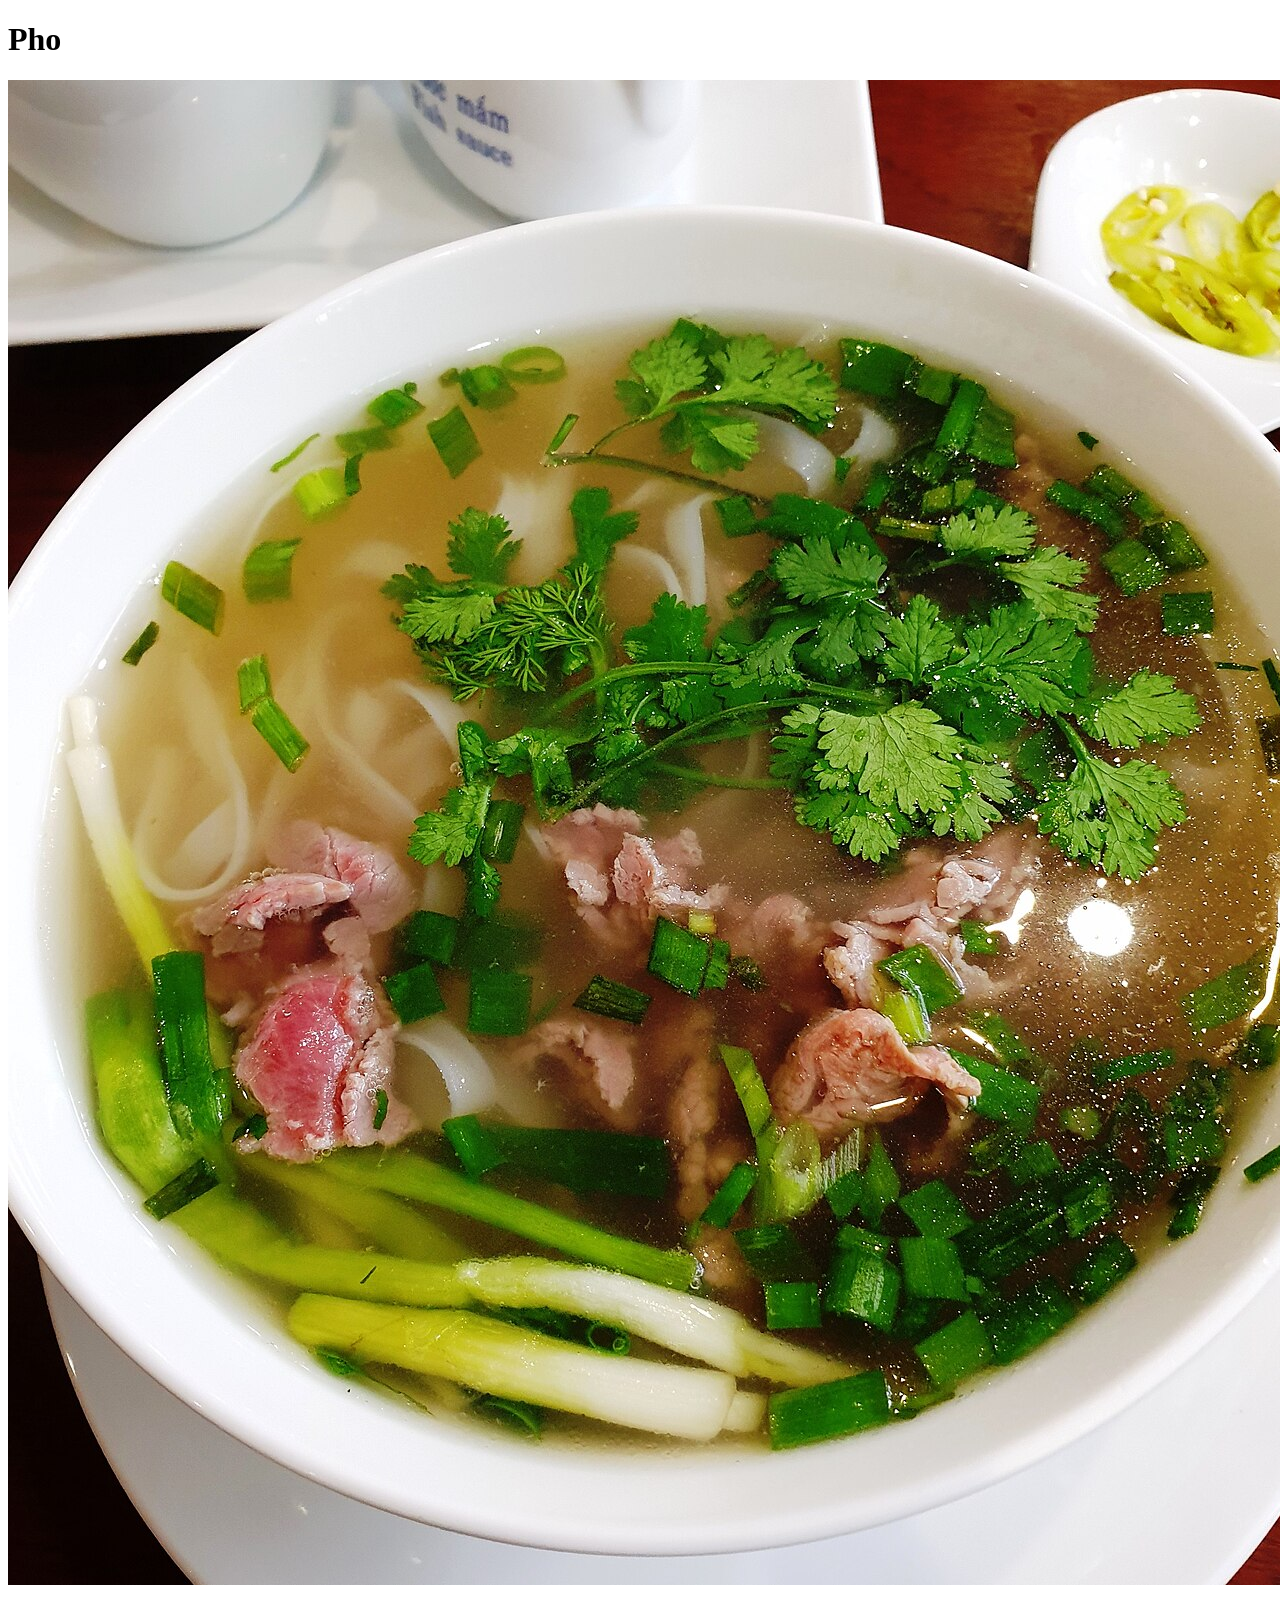
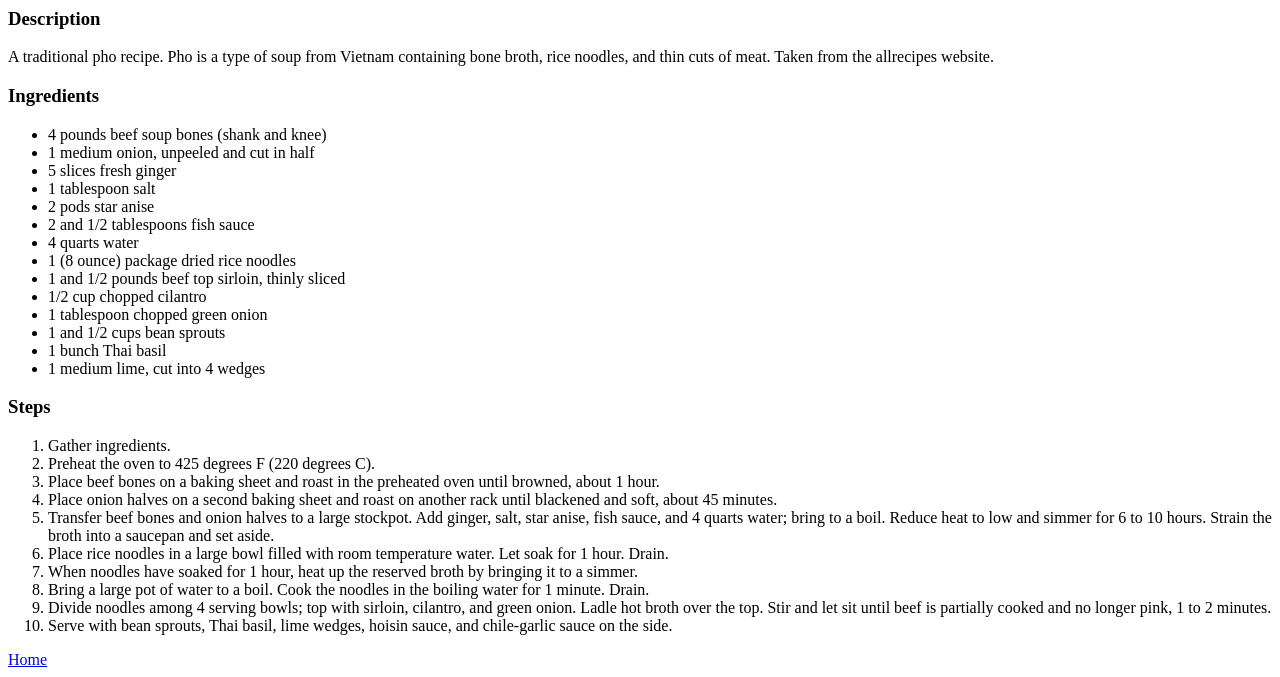
==== recipes/pho.html @ d9e5f00a "Add pho and bread page and images for both Created recipe pages for pho and white bread and added th" ====
<!DOCTYPE html>
<html lang="en">
<head>
    <meta charset="UTF-8">
    <meta name="viewport" content="width=device-width, initial-scale=1.0">
    <title>Pho</title>
</head>
<body>
    <h1>Pho</h1>
    <img src="../images/pho.jpg" alt="Yummy pho">

    <h3>Description</h3>
    <p>A traditional pho recipe. Pho is a type of soup from Vietnam containing bone broth, rice noodles, and thin cuts of meat. Taken from the allrecipes website.</p>

    <h3>Ingredients</h3>
    <ul>
        <li>4 pounds beef soup bones (shank and knee)</li>
        <li>1 medium onion, unpeeled and cut in half</li>
        <li>5 slices fresh ginger</li>
        <li>1 tablespoon salt</li>
        <li>2 pods star anise</li>
        <li>2 and 1/2 tablespoons fish sauce</li>
        <li>4 quarts water</li>
        <li>1 (8 ounce) package dried rice noodles</li>
        <li>1 and 1/2 pounds beef top sirloin, thinly sliced</li>
        <li>1/2 cup chopped cilantro</li>
        <li>1 tablespoon chopped green onion</li>
        <li>1 and 1/2 cups bean sprouts</li>
        <li>1 bunch Thai basil</li>
        <li>1 medium lime, cut into 4 wedges</li>
    </ul>

    <h3>Steps</h3>
    <ol>
        <li>Gather ingredients.</li>
        <li>Preheat the oven to 425 degrees F (220 degrees C).</li>
        <li>Place beef bones on a baking sheet and roast in the preheated oven until browned, about 1 hour.</li>
        <li>Place onion halves on a second baking sheet and roast on another rack until blackened and soft, about 45 minutes.</li>
        <li>Transfer beef bones and onion halves to a large stockpot. Add ginger, salt, star anise, fish sauce, and 4 quarts water; bring to a boil. Reduce heat to low and simmer for 6 to 10 hours. Strain the broth into a saucepan and set aside.</li>
        <li>Place rice noodles in a large bowl filled with room temperature water. Let soak for 1 hour. Drain.</li>
        <li>When noodles have soaked for 1 hour, heat up the reserved broth by bringing it to a simmer.</li>
        <li>Bring a large pot of water to a boil. Cook the noodles in the boiling water for 1 minute. Drain.</li>
        <li>Divide noodles among 4 serving bowls; top with sirloin, cilantro, and green onion. Ladle hot broth over the top. Stir and let sit until beef is partially cooked and no longer pink, 1 to 2 minutes.</li>
        <li>Serve with bean sprouts, Thai basil, lime wedges, hoisin sauce, and chile-garlic sauce on the side.</li>
    </ol>
    <a href="../index.html">Home</a>
</body>
</html>
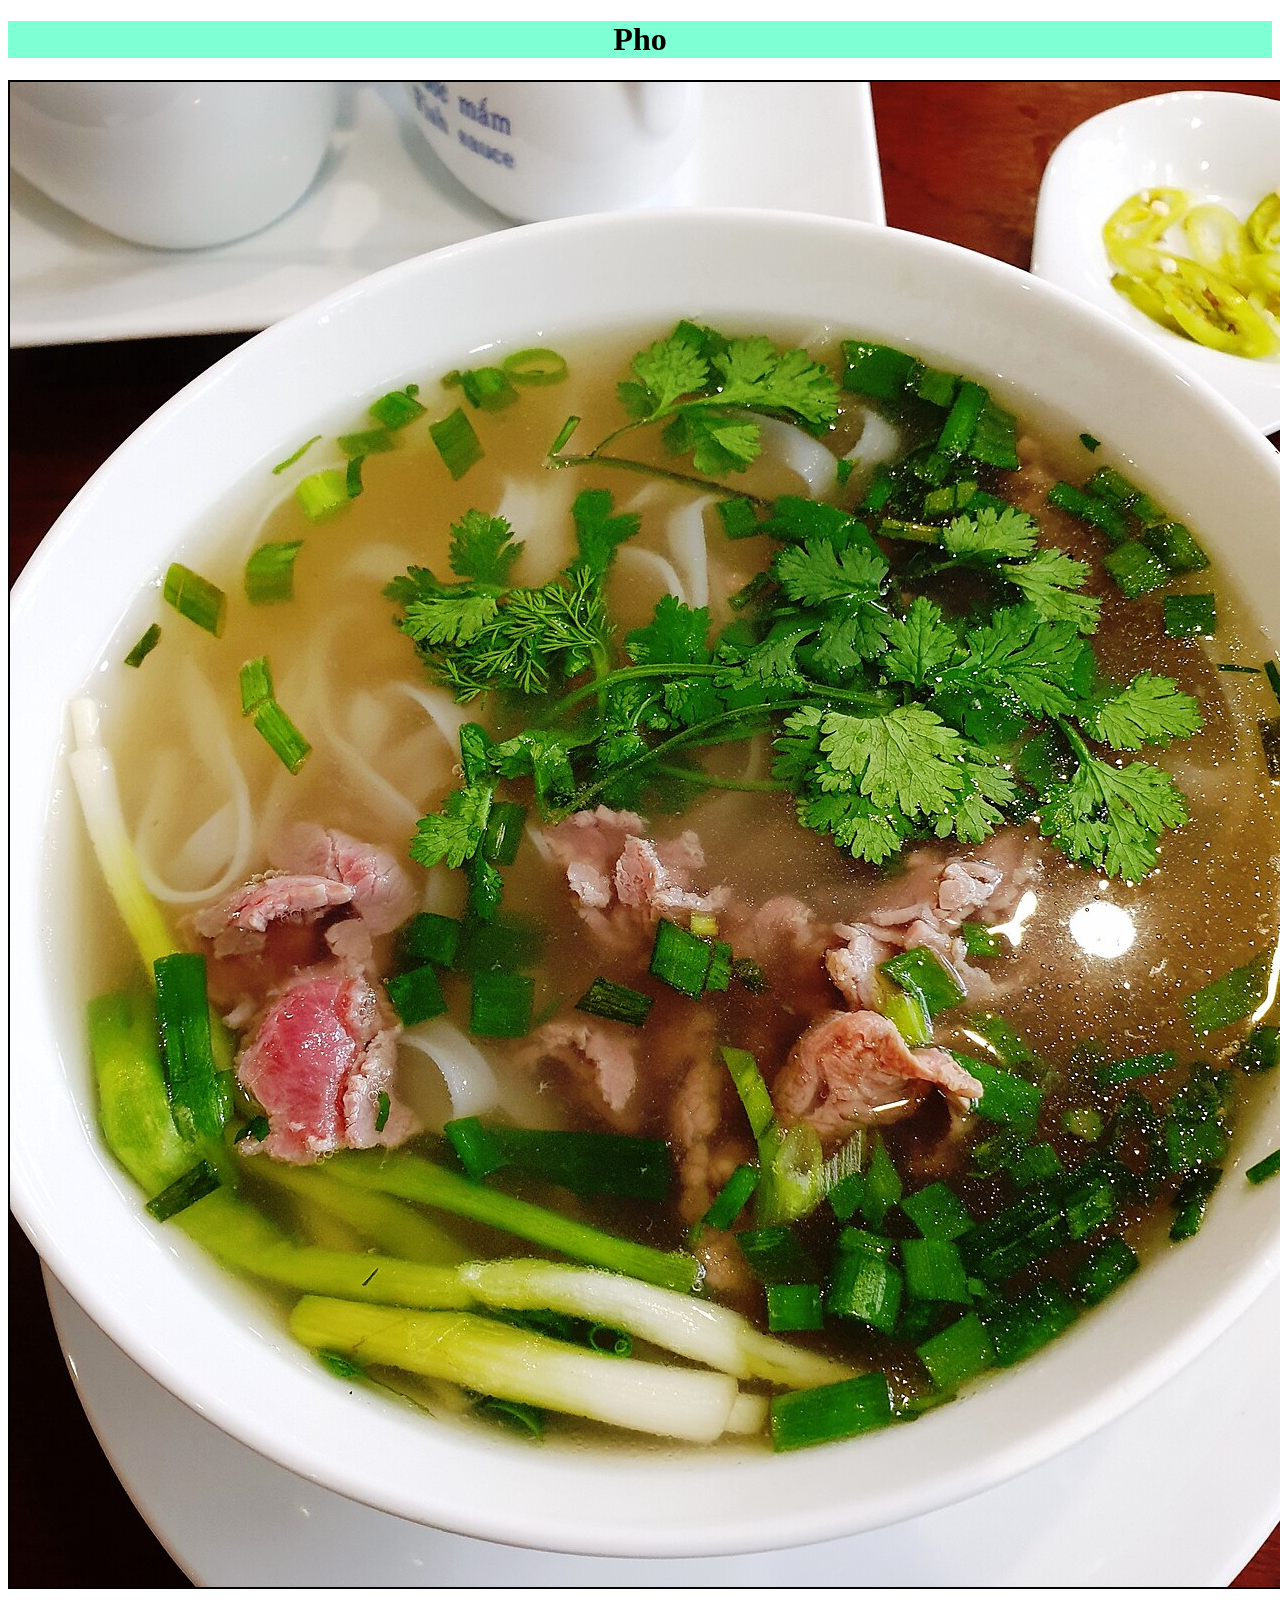
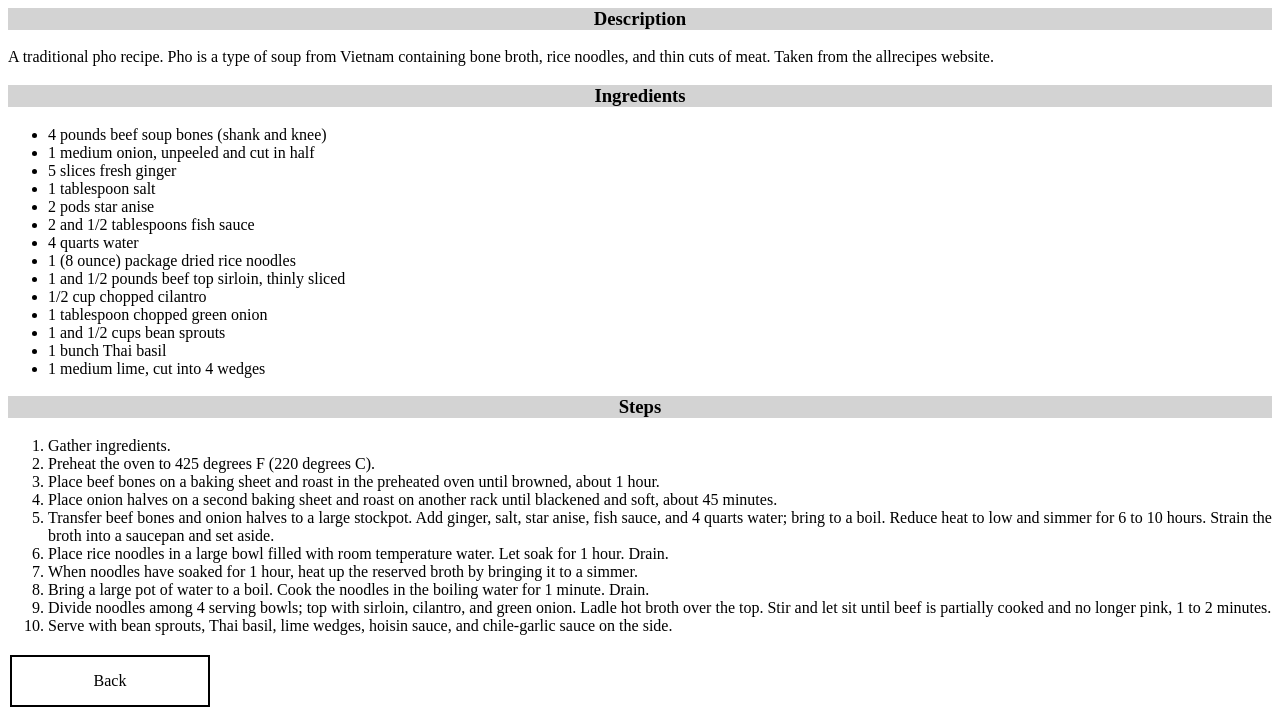
==== commit ed854dc1: "Add styles sheet for webpages Styled every page with a simple theme and changed all the links to but" ====
--- a/recipes/pho.html
+++ b/recipes/pho.html
@@ -4,15 +4,16 @@
     <meta charset="UTF-8">
     <meta name="viewport" content="width=device-width, initial-scale=1.0">
     <title>Pho</title>
+    <link rel="stylesheet" href="../styles.css">
 </head>
 <body>
-    <h1>Pho</h1>
+    <h1 class="heading">Pho</h1>
     <img src="../images/pho.jpg" alt="Yummy pho">
 
-    <h3>Description</h3>
+    <h3 class="small-heading">Description</h3>
     <p>A traditional pho recipe. Pho is a type of soup from Vietnam containing bone broth, rice noodles, and thin cuts of meat. Taken from the allrecipes website.</p>
 
-    <h3>Ingredients</h3>
+    <h3 class="small-heading">Ingredients</h3>
     <ul>
         <li>4 pounds beef soup bones (shank and knee)</li>
         <li>1 medium onion, unpeeled and cut in half</li>
@@ -30,7 +31,7 @@
         <li>1 medium lime, cut into 4 wedges</li>
     </ul>
 
-    <h3>Steps</h3>
+    <h3 class="small-heading">Steps</h3>
     <ol>
         <li>Gather ingredients.</li>
         <li>Preheat the oven to 425 degrees F (220 degrees C).</li>
@@ -43,6 +44,6 @@
         <li>Divide noodles among 4 serving bowls; top with sirloin, cilantro, and green onion. Ladle hot broth over the top. Stir and let sit until beef is partially cooked and no longer pink, 1 to 2 minutes.</li>
         <li>Serve with bean sprouts, Thai basil, lime wedges, hoisin sauce, and chile-garlic sauce on the side.</li>
     </ol>
-    <a href="../index.html">Home</a>
+    <button onclick="window.location='../index.html'">Back</button>
 </body>
 </html>
--- a/styles.css
+++ b/styles.css
@@ -0,0 +1,38 @@
+*   {
+    font-family: 'Segoe UI', Tahoma, Geneva, Verdana;
+    box-sizing: border-box;
+
+}
+
+.heading    {
+    text-align: center;
+    background-color: aquamarine;
+}
+
+.small-heading {
+    text-align: center;
+    background-color: lightgray;
+}
+
+button {
+    background-color: white; 
+    border: 2px solid;
+    border-color: black;
+    color: black;
+    width: 200px;
+    padding: 15px 32px;
+    text-align: center;
+    text-decoration: none;
+    font-size: 16px;
+    margin: 4px 2px;
+    cursor: pointer;
+
+}
+
+img {
+    border: 2px solid;
+    border-color: black;
+    display: block;
+    margin-left: auto;
+    margin-right: auto;
+}
